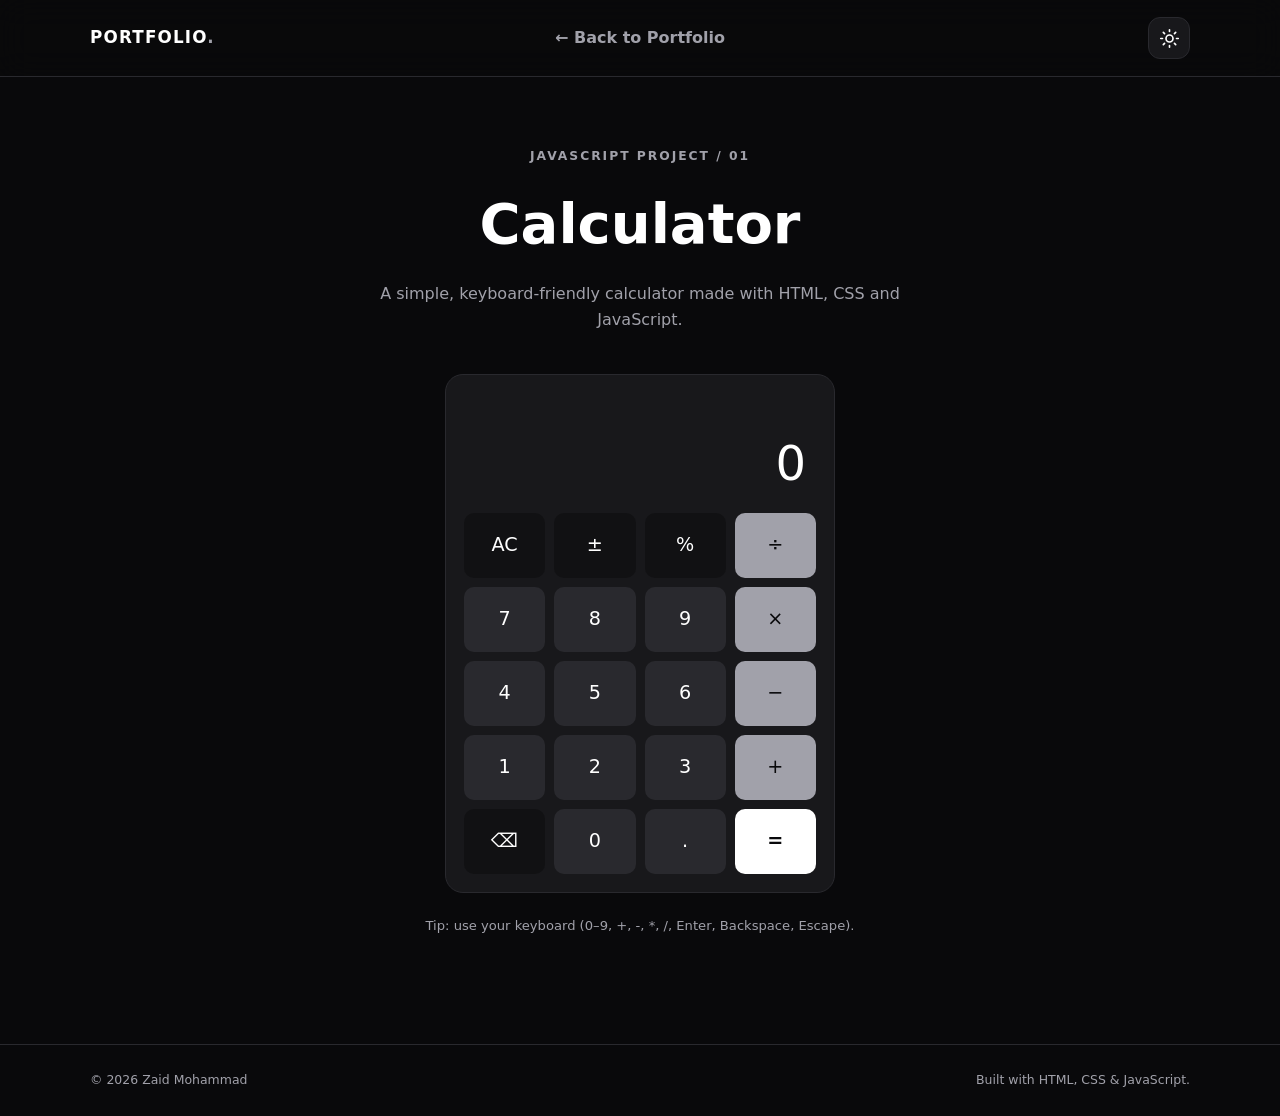
==== calculator.html @ cfcbc049 "Add files via upload" ====
<!DOCTYPE html><html lang="en" dir="ltr"><head><meta charset="UTF-8"><meta name="viewport" content="width=device-width, initial-scale=1"><meta name="description" content="JavaScript calculator project"><title>Calculator | Portfolio</title><script>try{document.documentElement.dataset.theme=localStorage.getItem('portfolio-theme')||'dark';document.documentElement.dir='ltr'}catch(e){document.documentElement.dataset.theme='dark'}</script><link rel="stylesheet" href="./css/style.css"><script defer src="./js/main.js"></script><script defer src="./js/calculator.js"></script></head><body><header class="site-header"><nav class="nav container"><a class="brand" href="./index.html">PORTFOLIO<span class="dot">.</span></a><a class="back-link" href="./index.html#projects">← Back to Portfolio</a><div class="nav-actions"><button class="icon-button theme-button" type="button" aria-label="Switch color theme"><svg class="theme-icon theme-icon-sun" viewBox="0 0 24 24" aria-hidden="true" fill="none" stroke="currentColor" stroke-width="1.9" stroke-linecap="round" stroke-linejoin="round"><circle cx="12" cy="12" r="4"/><path d="M12 2v2M12 20v2M4.93 4.93l1.42 1.42M17.65 17.65l1.42 1.42M2 12h2M20 12h2M4.93 19.07l1.42-1.42M17.65 6.35l1.42-1.42"/></svg><svg class="theme-icon theme-icon-moon" viewBox="0 0 24 24" aria-hidden="true" fill="none" stroke="currentColor" stroke-width="1.8" stroke-linecap="round" stroke-linejoin="round"><path d="M20.5 14.8A9 9 0 1 1 9.2 3.5A7 7 0 0 0 20.5 14.8Z"/></svg></button></div></nav></header><main class="calculator-page container"><div class="calculator-intro"><span class="eyebrow">JAVASCRIPT PROJECT / 01</span><h1>Calculator</h1><p>A simple, keyboard-friendly calculator made with HTML, CSS and JavaScript.</p></div><section class="calculator" aria-label="Calculator"><div class="calculator-display" aria-live="polite"><div class="calc-history" id="calcHistory">&nbsp;</div><div class="calc-value" id="calcDisplay">0</div></div><div class="calculator-grid"><button data-action="clear" class="calc-key utility">AC</button><button data-action="sign" class="calc-key utility">±</button><button data-action="percent" class="calc-key utility">%</button><button data-action="operator" data-value="/" class="calc-key operator">÷</button><button data-action="digit" data-value="7" class="calc-key">7</button><button data-action="digit" data-value="8" class="calc-key">8</button><button data-action="digit" data-value="9" class="calc-key">9</button><button data-action="operator" data-value="*" class="calc-key operator">×</button><button data-action="digit" data-value="4" class="calc-key">4</button><button data-action="digit" data-value="5" class="calc-key">5</button><button data-action="digit" data-value="6" class="calc-key">6</button><button data-action="operator" data-value="-" class="calc-key operator">−</button><button data-action="digit" data-value="1" class="calc-key">1</button><button data-action="digit" data-value="2" class="calc-key">2</button><button data-action="digit" data-value="3" class="calc-key">3</button><button data-action="operator" data-value="+" class="calc-key operator">+</button><button data-action="backspace" class="calc-key utility" aria-label="Backspace">⌫</button><button data-action="digit" data-value="0" class="calc-key">0</button><button data-action="decimal" class="calc-key">.</button><button data-action="equals" class="calc-key equals">=</button></div></section><p class="calculator-hint">Tip: use your keyboard (0–9, +, -, *, /, Enter, Backspace, Escape).</p></main><footer class="footer"><div class="container footer-inner"><span>© <span id="year"></span> <span class="footer-name">YOUR NAME</span></span><span>Built with HTML, CSS & JavaScript.</span></div></footer></body></html>
---- css/style.css ----
:root{color-scheme:dark;--bg:#09090b;--surface:#111113;--card:#18181b;--text:#fff;--muted:#a1a1aa;--border:#29292e;--contrast:#09090b;--nav:rgba(9,9,11,.78)}:root[data-theme=light]{color-scheme:light;--bg:#fafafa;--surface:#f3f3f4;--card:#fff;--text:#101014;--muted:#606069;--border:#dedee2;--contrast:#fff;--nav:rgba(250,250,250,.82)}*{box-sizing:border-box}html{scroll-behavior:smooth;scroll-padding-top:85px}body{margin:0;background:var(--bg);color:var(--text);font-family:Inter,system-ui,-apple-system,'Segoe UI',Tahoma,Arial,sans-serif;line-height:1.65;transition:background .3s,color .3s}a{color:inherit;text-decoration:none}button{font:inherit;cursor:pointer}button:focus-visible,a:focus-visible{outline:2px solid var(--text);outline-offset:4px}.container{width:min(1100px,calc(100% - 44px));margin:auto}.site-header{position:sticky;top:0;z-index:50;border-bottom:1px solid var(--border);background:var(--nav);backdrop-filter:blur(16px);-webkit-backdrop-filter:blur(16px)}.nav{min-height:76px;display:flex;align-items:center;gap:25px}.brand{font-weight:850;letter-spacing:.07em;font-size:1.05rem;white-space:nowrap}.dot{color:var(--muted)}.nav-links{display:flex;gap:25px;margin-inline-start:auto}.nav-links a,.back-link{color:var(--muted);font-size:.88rem;transition:color .2s}.nav-links a:hover,.nav-links a.active,.back-link:hover{color:var(--text)}.nav-actions{display:flex;gap:8px;margin-inline-start:8px}.icon-button,.menu-toggle{min-width:39px;height:39px;border:1px solid var(--border);background:var(--card);color:var(--text);border-radius:9px}.icon-button:hover,.menu-toggle:hover{border-color:var(--muted)}.menu-toggle{display:none;margin-inline-start:auto}.hero{min-height:calc(100vh - 76px);min-height:calc(100svh - 76px);display:flex;flex-direction:column;justify-content:space-between}.hero-inner{padding:clamp(85px,13vw,155px) 0 80px;max-width:850px}.eyebrow,.section-index{font-size:.77rem;font-weight:650;letter-spacing:.16em;color:var(--muted)}h1,h2,h3,p{margin-top:0}.hero h1{font-size:clamp(2.7rem,7.5vw,6rem);letter-spacing:-.065em;line-height:1.15;margin:20px 0 10px}.name{overflow-wrap:anywhere}.typing-line{font-size:clamp(1.45rem,3.5vw,2.65rem);font-weight:550;color:var(--muted);letter-spacing:-.04em;min-height:1.6em}.cursor{animation:blink .85s steps(1) infinite}.lead{color:var(--muted);font-size:1.05rem;max-width:590px;margin:20px 0 32px}.hero-buttons{display:flex;flex-wrap:wrap;gap:12px}.btn{display:inline-flex;align-items:center;justify-content:center;padding:12px 22px;border-radius:9px;font-weight:650;font-size:.9rem;transition:transform .22s,background .22s}.btn:hover{transform:translateY(-3px)}.btn-primary{background:var(--text);color:var(--contrast)}.btn-outline{border:1px solid var(--border)}.btn-outline:hover{background:var(--card)}.hero-bottom{display:flex;justify-content:space-between;gap:15px;padding:23px 0;border-top:1px solid var(--border);font-size:.78rem;color:var(--muted)}.section{padding:110px 0;scroll-margin-top:75px}.section-alt{background:var(--surface)}.section-head{margin-bottom:42px}.section-head h2{font-size:clamp(2rem,4.5vw,3.2rem);letter-spacing:-.05em;line-height:1.2;margin:14px 0}.section-head p{color:var(--muted)}.about-layout{display:grid;grid-template-columns:1fr 1fr;gap:65px}.large-copy{font-size:clamp(1.45rem,3vw,2.1rem);line-height:1.4;letter-spacing:-.035em}.body-copy{color:var(--muted)}.skills-grid{display:grid;grid-template-columns:repeat(3,1fr);gap:15px}.skill-card{min-height:145px;border:1px solid var(--border);background:var(--card);border-radius:14px;display:flex;flex-direction:column;align-items:center;justify-content:center;gap:12px;font-weight:600;transition:transform .25s,border-color .25s}.skill-card:hover,.project-card:hover{transform:translateY(-5px);border-color:var(--muted)}.skill-symbol{display:grid;place-items:center;min-width:46px;height:46px;padding:0 6px;border-radius:10px;background:var(--border);font-size:.85rem}.project-grid{display:grid;grid-template-columns:repeat(2,1fr);gap:20px}.project-card{background:var(--card);border:1px solid var(--border);border-radius:15px;overflow:hidden;transition:transform .25s,border-color .25s}.project-visual{height:230px;background:linear-gradient(135deg,var(--card),var(--border));display:flex;flex-direction:column;align-items:center;justify-content:center;position:relative}.visual-icon{font-size:5rem;font-weight:250;letter-spacing:-.08em}.visual-caption{position:absolute;bottom:16px;left:20px;color:var(--muted);font-size:.68rem;letter-spacing:.15em}.project-info{padding:24px}.project-info h3{font-size:1.3rem;margin-bottom:5px}.project-info p{color:var(--muted);font-size:.9rem}.project-link{display:inline-block;font-size:.88rem;font-weight:650;margin-top:10px;border-bottom:1px solid var(--muted);padding-bottom:3px}.project-link:hover{opacity:.65}.contact-section{padding-bottom:140px}.contact-links{max-width:620px}.contact-link{display:flex;justify-content:space-between;padding:20px 2px;border-bottom:1px solid var(--border);font-size:1.3rem;transition:padding .2s}.contact-link:hover{padding-inline:10px}.placeholder-note{font-size:.8rem;color:var(--muted);margin-top:20px}.footer{border-top:1px solid var(--border)}.footer-inner{padding:25px 0;display:flex;justify-content:space-between;gap:20px;font-size:.78rem;color:var(--muted)}.reveal{opacity:0;transform:translateY(25px);transition:opacity .7s ease,transform .7s ease}.reveal.visible{opacity:1;transform:none}.calculator-page{min-height:calc(100svh - 155px);padding-top:65px;padding-bottom:95px;display:flex;flex-direction:column;align-items:center}.calculator-intro{text-align:center;max-width:540px}.calculator-intro h1{font-size:clamp(2.2rem,5vw,3.5rem);margin:10px 0}.calculator-intro p,.calculator-hint{color:var(--muted)}.calculator{width:min(100%,390px);background:var(--card);border:1px solid var(--border);border-radius:18px;padding:18px;margin-top:24px;direction:ltr}.calculator-display{min-height:120px;display:flex;flex-direction:column;justify-content:flex-end;text-align:right;padding:14px 10px 20px;overflow:hidden}.calc-history{font-size:.85rem;color:var(--muted);min-height:25px}.calc-value{font-size:clamp(2.1rem,7vw,3rem);line-height:1.25;overflow-wrap:anywhere;font-variant-numeric:tabular-nums}.calculator-grid{display:grid;grid-template-columns:repeat(4,1fr);gap:9px}.calc-key{border:0;border-radius:10px;background:var(--border);color:var(--text);height:65px;font-size:1.2rem;transition:transform .12s,filter .12s}.calc-key:hover{filter:brightness(1.16)}.calc-key:active{transform:scale(.95)}.calc-key.utility{background:var(--surface)}.calc-key.operator{background:var(--muted);color:var(--contrast)}.calc-key.equals{background:var(--text);color:var(--contrast);font-weight:700}.calculator-hint{font-size:.82rem;text-align:center;margin-top:22px}.back-link{margin-inline-start:auto}@keyframes blink{50%{opacity:0}}@media(max-width:760px){.nav{gap:12px;min-height:67px}.menu-toggle{display:block}.nav-links{display:none;position:absolute;top:100%;left:0;right:0;background:var(--bg);border-bottom:1px solid var(--border);padding:18px 22px;flex-direction:column;gap:15px}.nav-links.open{display:flex}.nav-actions{margin-inline-start:0}.hero-inner{padding-top:100px}.section{padding:75px 0}.about-layout,.project-grid{grid-template-columns:1fr;gap:20px}.skills-grid{grid-template-columns:repeat(2,1fr)}.footer-inner{flex-direction:column;gap:5px}.hero-bottom{font-size:.7rem}.back-link{font-size:.75rem}}@media(max-width:360px){.container{width:calc(100% - 28px)}.brand{font-size:.86rem}.nav{gap:7px}.icon-button,.menu-toggle{min-width:34px;height:34px}.calculator{padding:10px}.calc-key{height:56px}}@media(prefers-reduced-motion:reduce){html{scroll-behavior:auto}*,*::before,*::after{animation-duration:.01ms!important;transition-duration:.01ms!important}.reveal{opacity:1;transform:none}}


/* Contact cards retain their original layout in English. */
.contact-links{max-width:none;display:flex;gap:16px}
.contact-link{flex:1;min-width:0;display:flex;align-items:center;justify-content:space-between;gap:12px;padding:22px 24px;border:1px solid var(--border);border-radius:13px;background:var(--card);font-size:1.15rem;transition:transform .2s,border-color .2s}
.contact-link:hover{padding:22px 24px;transform:translateY(-3px);border-color:var(--muted)}
@media(max-width:540px){.contact-links{flex-direction:column}}


/* Navigation refinement: centered links independent of logo and theme button. */
@media (min-width: 761px) {
  .nav { display:grid;grid-template-columns:minmax(0,1fr) auto minmax(0,1fr);align-items:center;gap:24px; }
  .nav .brand { justify-self:start; }
  .nav-links { margin:0;justify-self:center;align-items:center;gap:clamp(18px,2.4vw,34px); }
  .nav-links a { font-size:1rem;font-weight:600; }
  .nav-actions { margin:0;justify-self:end; }
  .back-link { margin:0;justify-self:center;font-size:1rem;font-weight:600; }
}
.theme-button { display:inline-grid;place-items:center;width:42px;height:42px;padding:0;border-radius:12px;transition:background .2s,border-color .2s,transform .2s; }
.theme-button:hover { background:var(--border);transform:translateY(-1px); }
.theme-button .theme-icon { width:21px;height:21px;display:none; }
:root[data-theme="dark"] .theme-icon-sun { display:block; }
:root[data-theme="light"] .theme-icon-moon { display:block; }
@media (max-width:760px) {
  .theme-button { width:39px;height:39px; }
}
@media (max-width:360px) {
  .theme-button { width:34px;height:34px; }
}

/* Profile content enhancements */
.about-facts{display:grid;grid-template-columns:repeat(3,minmax(0,1fr));gap:16px;margin-top:36px}
.fact-card{display:flex;flex-direction:column;gap:7px;background:var(--card);border:1px solid var(--border);border-radius:14px;padding:24px;transition:transform .25s,border-color .25s}
.fact-card:hover{transform:translateY(-4px);border-color:var(--muted)}
.fact-icon{font-size:1.5rem;line-height:1.3}.fact-label{color:var(--muted);font-size:.82rem}.fact-card strong{font-size:1rem}
@media(max-width:640px){.about-facts{grid-template-columns:1fr}.fact-card{padding:18px}}

/* Hero title: one line on desktop, natural wrapping on smaller screens. */
@media (min-width: 900px) {
  .hero-inner { max-width: 100%; }
  .hero-title { font-size: clamp(2.8rem, 4.3vw, 4.35rem); letter-spacing: -.055em; white-space: nowrap; }
  .hero-title .name { overflow-wrap: normal; }
}
@media (max-width: 899px) {
  .hero-title { font-size: clamp(2.35rem, 6vw, 4rem); }
  .hero-title .name { overflow-wrap: normal; }
}

/* Linked cards preserve the existing monochrome card styling. */
.skill-card, .fact-card { color:var(--text); text-decoration:none; }
a.skill-card, a.fact-card { cursor:pointer; }
a.skill-card:focus-visible, a.fact-card:focus-visible { outline:2px solid var(--text); outline-offset:4px; }
.project-link-pending { color:var(--muted); border-bottom:0; cursor:default; }
.project-link-pending:hover { opacity:1; }
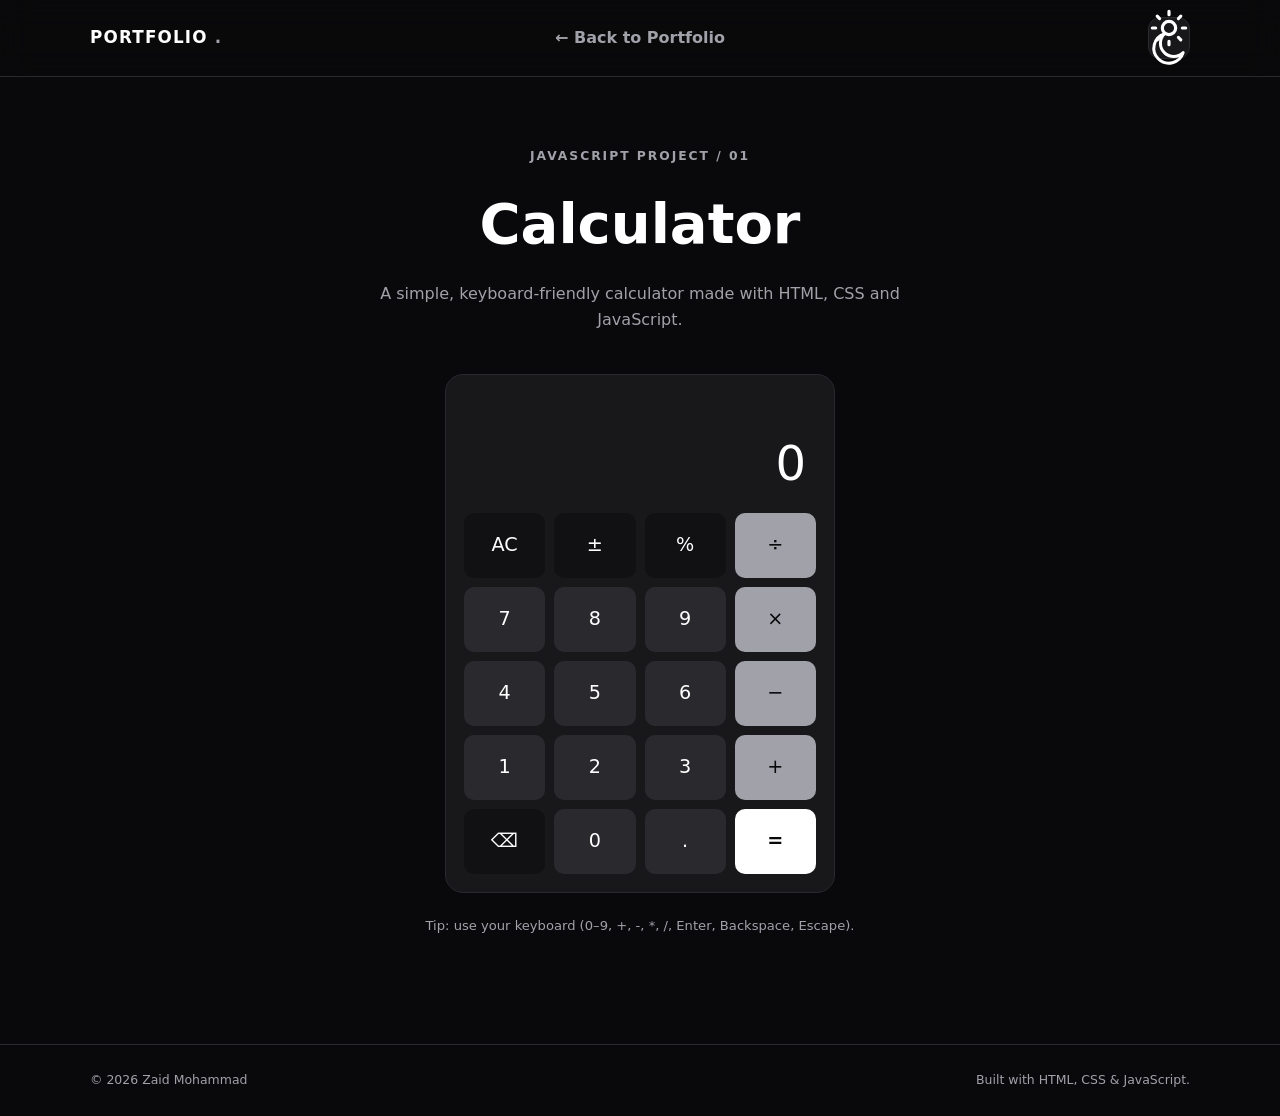
==== commit fc12596a: "Add files via upload" ====
--- a/calculator.html
+++ b/calculator.html
@@ -1 +1,150 @@
-<!DOCTYPE html><html lang="en" dir="ltr"><head><meta charset="UTF-8"><meta name="viewport" content="width=device-width, initial-scale=1"><meta name="description" content="JavaScript calculator project"><title>Calculator | Portfolio</title><script>try{document.documentElement.dataset.theme=localStorage.getItem('portfolio-theme')||'dark';document.documentElement.dir='ltr'}catch(e){document.documentElement.dataset.theme='dark'}</script><link rel="stylesheet" href="./css/style.css"><script defer src="./js/main.js"></script><script defer src="./js/calculator.js"></script></head><body><header class="site-header"><nav class="nav container"><a class="brand" href="./index.html">PORTFOLIO<span class="dot">.</span></a><a class="back-link" href="./index.html#projects">← Back to Portfolio</a><div class="nav-actions"><button class="icon-button theme-button" type="button" aria-label="Switch color theme"><svg class="theme-icon theme-icon-sun" viewBox="0 0 24 24" aria-hidden="true" fill="none" stroke="currentColor" stroke-width="1.9" stroke-linecap="round" stroke-linejoin="round"><circle cx="12" cy="12" r="4"/><path d="M12 2v2M12 20v2M4.93 4.93l1.42 1.42M17.65 17.65l1.42 1.42M2 12h2M20 12h2M4.93 19.07l1.42-1.42M17.65 6.35l1.42-1.42"/></svg><svg class="theme-icon theme-icon-moon" viewBox="0 0 24 24" aria-hidden="true" fill="none" stroke="currentColor" stroke-width="1.8" stroke-linecap="round" stroke-linejoin="round"><path d="M20.5 14.8A9 9 0 1 1 9.2 3.5A7 7 0 0 0 20.5 14.8Z"/></svg></button></div></nav></header><main class="calculator-page container"><div class="calculator-intro"><span class="eyebrow">JAVASCRIPT PROJECT / 01</span><h1>Calculator</h1><p>A simple, keyboard-friendly calculator made with HTML, CSS and JavaScript.</p></div><section class="calculator" aria-label="Calculator"><div class="calculator-display" aria-live="polite"><div class="calc-history" id="calcHistory">&nbsp;</div><div class="calc-value" id="calcDisplay">0</div></div><div class="calculator-grid"><button data-action="clear" class="calc-key utility">AC</button><button data-action="sign" class="calc-key utility">±</button><button data-action="percent" class="calc-key utility">%</button><button data-action="operator" data-value="/" class="calc-key operator">÷</button><button data-action="digit" data-value="7" class="calc-key">7</button><button data-action="digit" data-value="8" class="calc-key">8</button><button data-action="digit" data-value="9" class="calc-key">9</button><button data-action="operator" data-value="*" class="calc-key operator">×</button><button data-action="digit" data-value="4" class="calc-key">4</button><button data-action="digit" data-value="5" class="calc-key">5</button><button data-action="digit" data-value="6" class="calc-key">6</button><button data-action="operator" data-value="-" class="calc-key operator">−</button><button data-action="digit" data-value="1" class="calc-key">1</button><button data-action="digit" data-value="2" class="calc-key">2</button><button data-action="digit" data-value="3" class="calc-key">3</button><button data-action="operator" data-value="+" class="calc-key operator">+</button><button data-action="backspace" class="calc-key utility" aria-label="Backspace">⌫</button><button data-action="digit" data-value="0" class="calc-key">0</button><button data-action="decimal" class="calc-key">.</button><button data-action="equals" class="calc-key equals">=</button></div></section><p class="calculator-hint">Tip: use your keyboard (0–9, +, -, *, /, Enter, Backspace, Escape).</p></main><footer class="footer"><div class="container footer-inner"><span>© <span id="year"></span> <span class="footer-name">YOUR NAME</span></span><span>Built with HTML, CSS & JavaScript.</span></div></footer></body></html>
+<!DOCTYPE html>
+<html dir="ltr" lang="en">
+ <head>
+  <meta charset="utf-8"/>
+  <meta content="width=device-width, initial-scale=1" name="viewport"/>
+  <meta content="JavaScript calculator project" name="description"/>
+  <title>
+   Calculator | Portfolio
+  </title>
+  <script>
+   try{document.documentElement.dataset.theme=localStorage.getItem('portfolio-theme')||'dark';document.documentElement.dir='ltr'}catch(e){document.documentElement.dataset.theme='dark'}
+  </script>
+  <link href="./css/style.css" rel="stylesheet"/>
+  <script defer="" src="./js/main.js">
+  </script>
+  <script defer="" src="./js/calculator.js">
+  </script>
+ </head>
+ <body>
+  <header class="site-header">
+   <nav class="nav container">
+    <a class="brand" href="./index.html">
+     PORTFOLIO
+     <span class="dot">
+      .
+     </span>
+    </a>
+    <a class="back-link" href="./index.html#projects">
+     ← Back to Portfolio
+    </a>
+    <div class="nav-actions">
+     <button aria-label="Switch color theme" class="icon-button theme-button" type="button">
+      <svg aria-hidden="true" class="theme-icon theme-icon-sun" fill="none" stroke="currentColor" stroke-linecap="round" stroke-linejoin="round" stroke-width="1.9" viewbox="0 0 24 24">
+       <circle cx="12" cy="12" r="4">
+       </circle>
+       <path d="M12 2v2M12 20v2M4.93 4.93l1.42 1.42M17.65 17.65l1.42 1.42M2 12h2M20 12h2M4.93 19.07l1.42-1.42M17.65 6.35l1.42-1.42">
+       </path>
+      </svg>
+      <svg aria-hidden="true" class="theme-icon theme-icon-moon" fill="none" stroke="currentColor" stroke-linecap="round" stroke-linejoin="round" stroke-width="1.8" viewbox="0 0 24 24">
+       <path d="M20.5 14.8A9 9 0 1 1 9.2 3.5A7 7 0 0 0 20.5 14.8Z">
+       </path>
+      </svg>
+     </button>
+    </div>
+   </nav>
+  </header>
+  <main class="calculator-page container">
+   <div class="calculator-intro">
+    <span class="eyebrow">
+     JAVASCRIPT PROJECT / 01
+    </span>
+    <h1>
+     Calculator
+    </h1>
+    <p>
+     A simple, keyboard-friendly calculator made with HTML, CSS and JavaScript.
+    </p>
+   </div>
+   <section aria-label="Calculator" class="calculator">
+    <div aria-live="polite" class="calculator-display">
+     <div class="calc-history" id="calcHistory">
+     </div>
+     <div class="calc-value" id="calcDisplay">
+      0
+     </div>
+    </div>
+    <div class="calculator-grid">
+     <button class="calc-key utility" data-action="clear">
+      AC
+     </button>
+     <button class="calc-key utility" data-action="sign">
+      ±
+     </button>
+     <button class="calc-key utility" data-action="percent">
+      %
+     </button>
+     <button class="calc-key operator" data-action="operator" data-value="/">
+      ÷
+     </button>
+     <button class="calc-key" data-action="digit" data-value="7">
+      7
+     </button>
+     <button class="calc-key" data-action="digit" data-value="8">
+      8
+     </button>
+     <button class="calc-key" data-action="digit" data-value="9">
+      9
+     </button>
+     <button class="calc-key operator" data-action="operator" data-value="*">
+      ×
+     </button>
+     <button class="calc-key" data-action="digit" data-value="4">
+      4
+     </button>
+     <button class="calc-key" data-action="digit" data-value="5">
+      5
+     </button>
+     <button class="calc-key" data-action="digit" data-value="6">
+      6
+     </button>
+     <button class="calc-key operator" data-action="operator" data-value="-">
+      −
+     </button>
+     <button class="calc-key" data-action="digit" data-value="1">
+      1
+     </button>
+     <button class="calc-key" data-action="digit" data-value="2">
+      2
+     </button>
+     <button class="calc-key" data-action="digit" data-value="3">
+      3
+     </button>
+     <button class="calc-key operator" data-action="operator" data-value="+">
+      +
+     </button>
+     <button aria-label="Backspace" class="calc-key utility" data-action="backspace">
+      ⌫
+     </button>
+     <button class="calc-key" data-action="digit" data-value="0">
+      0
+     </button>
+     <button class="calc-key" data-action="decimal">
+      .
+     </button>
+     <button class="calc-key equals" data-action="equals">
+      =
+     </button>
+    </div>
+   </section>
+   <p class="calculator-hint">
+    Tip: use your keyboard (0–9, +, -, *, /, Enter, Backspace, Escape).
+   </p>
+  </main>
+  <footer class="footer">
+   <div class="container footer-inner">
+    <span>
+     ©
+     <span id="year">
+     </span>
+     <span class="footer-name">
+      YOUR NAME
+     </span>
+    </span>
+    <span>
+     Built with HTML, CSS &amp; JavaScript.
+    </span>
+   </div>
+  </footer>
+ </body>
+</html>
--- a/css/style.css
+++ b/css/style.css
@@ -1,55 +1,714 @@
-:root{color-scheme:dark;--bg:#09090b;--surface:#111113;--card:#18181b;--text:#fff;--muted:#a1a1aa;--border:#29292e;--contrast:#09090b;--nav:rgba(9,9,11,.78)}:root[data-theme=light]{color-scheme:light;--bg:#fafafa;--surface:#f3f3f4;--card:#fff;--text:#101014;--muted:#606069;--border:#dedee2;--contrast:#fff;--nav:rgba(250,250,250,.82)}*{box-sizing:border-box}html{scroll-behavior:smooth;scroll-padding-top:85px}body{margin:0;background:var(--bg);color:var(--text);font-family:Inter,system-ui,-apple-system,'Segoe UI',Tahoma,Arial,sans-serif;line-height:1.65;transition:background .3s,color .3s}a{color:inherit;text-decoration:none}button{font:inherit;cursor:pointer}button:focus-visible,a:focus-visible{outline:2px solid var(--text);outline-offset:4px}.container{width:min(1100px,calc(100% - 44px));margin:auto}.site-header{position:sticky;top:0;z-index:50;border-bottom:1px solid var(--border);background:var(--nav);backdrop-filter:blur(16px);-webkit-backdrop-filter:blur(16px)}.nav{min-height:76px;display:flex;align-items:center;gap:25px}.brand{font-weight:850;letter-spacing:.07em;font-size:1.05rem;white-space:nowrap}.dot{color:var(--muted)}.nav-links{display:flex;gap:25px;margin-inline-start:auto}.nav-links a,.back-link{color:var(--muted);font-size:.88rem;transition:color .2s}.nav-links a:hover,.nav-links a.active,.back-link:hover{color:var(--text)}.nav-actions{display:flex;gap:8px;margin-inline-start:8px}.icon-button,.menu-toggle{min-width:39px;height:39px;border:1px solid var(--border);background:var(--card);color:var(--text);border-radius:9px}.icon-button:hover,.menu-toggle:hover{border-color:var(--muted)}.menu-toggle{display:none;margin-inline-start:auto}.hero{min-height:calc(100vh - 76px);min-height:calc(100svh - 76px);display:flex;flex-direction:column;justify-content:space-between}.hero-inner{padding:clamp(85px,13vw,155px) 0 80px;max-width:850px}.eyebrow,.section-index{font-size:.77rem;font-weight:650;letter-spacing:.16em;color:var(--muted)}h1,h2,h3,p{margin-top:0}.hero h1{font-size:clamp(2.7rem,7.5vw,6rem);letter-spacing:-.065em;line-height:1.15;margin:20px 0 10px}.name{overflow-wrap:anywhere}.typing-line{font-size:clamp(1.45rem,3.5vw,2.65rem);font-weight:550;color:var(--muted);letter-spacing:-.04em;min-height:1.6em}.cursor{animation:blink .85s steps(1) infinite}.lead{color:var(--muted);font-size:1.05rem;max-width:590px;margin:20px 0 32px}.hero-buttons{display:flex;flex-wrap:wrap;gap:12px}.btn{display:inline-flex;align-items:center;justify-content:center;padding:12px 22px;border-radius:9px;font-weight:650;font-size:.9rem;transition:transform .22s,background .22s}.btn:hover{transform:translateY(-3px)}.btn-primary{background:var(--text);color:var(--contrast)}.btn-outline{border:1px solid var(--border)}.btn-outline:hover{background:var(--card)}.hero-bottom{display:flex;justify-content:space-between;gap:15px;padding:23px 0;border-top:1px solid var(--border);font-size:.78rem;color:var(--muted)}.section{padding:110px 0;scroll-margin-top:75px}.section-alt{background:var(--surface)}.section-head{margin-bottom:42px}.section-head h2{font-size:clamp(2rem,4.5vw,3.2rem);letter-spacing:-.05em;line-height:1.2;margin:14px 0}.section-head p{color:var(--muted)}.about-layout{display:grid;grid-template-columns:1fr 1fr;gap:65px}.large-copy{font-size:clamp(1.45rem,3vw,2.1rem);line-height:1.4;letter-spacing:-.035em}.body-copy{color:var(--muted)}.skills-grid{display:grid;grid-template-columns:repeat(3,1fr);gap:15px}.skill-card{min-height:145px;border:1px solid var(--border);background:var(--card);border-radius:14px;display:flex;flex-direction:column;align-items:center;justify-content:center;gap:12px;font-weight:600;transition:transform .25s,border-color .25s}.skill-card:hover,.project-card:hover{transform:translateY(-5px);border-color:var(--muted)}.skill-symbol{display:grid;place-items:center;min-width:46px;height:46px;padding:0 6px;border-radius:10px;background:var(--border);font-size:.85rem}.project-grid{display:grid;grid-template-columns:repeat(2,1fr);gap:20px}.project-card{background:var(--card);border:1px solid var(--border);border-radius:15px;overflow:hidden;transition:transform .25s,border-color .25s}.project-visual{height:230px;background:linear-gradient(135deg,var(--card),var(--border));display:flex;flex-direction:column;align-items:center;justify-content:center;position:relative}.visual-icon{font-size:5rem;font-weight:250;letter-spacing:-.08em}.visual-caption{position:absolute;bottom:16px;left:20px;color:var(--muted);font-size:.68rem;letter-spacing:.15em}.project-info{padding:24px}.project-info h3{font-size:1.3rem;margin-bottom:5px}.project-info p{color:var(--muted);font-size:.9rem}.project-link{display:inline-block;font-size:.88rem;font-weight:650;margin-top:10px;border-bottom:1px solid var(--muted);padding-bottom:3px}.project-link:hover{opacity:.65}.contact-section{padding-bottom:140px}.contact-links{max-width:620px}.contact-link{display:flex;justify-content:space-between;padding:20px 2px;border-bottom:1px solid var(--border);font-size:1.3rem;transition:padding .2s}.contact-link:hover{padding-inline:10px}.placeholder-note{font-size:.8rem;color:var(--muted);margin-top:20px}.footer{border-top:1px solid var(--border)}.footer-inner{padding:25px 0;display:flex;justify-content:space-between;gap:20px;font-size:.78rem;color:var(--muted)}.reveal{opacity:0;transform:translateY(25px);transition:opacity .7s ease,transform .7s ease}.reveal.visible{opacity:1;transform:none}.calculator-page{min-height:calc(100svh - 155px);padding-top:65px;padding-bottom:95px;display:flex;flex-direction:column;align-items:center}.calculator-intro{text-align:center;max-width:540px}.calculator-intro h1{font-size:clamp(2.2rem,5vw,3.5rem);margin:10px 0}.calculator-intro p,.calculator-hint{color:var(--muted)}.calculator{width:min(100%,390px);background:var(--card);border:1px solid var(--border);border-radius:18px;padding:18px;margin-top:24px;direction:ltr}.calculator-display{min-height:120px;display:flex;flex-direction:column;justify-content:flex-end;text-align:right;padding:14px 10px 20px;overflow:hidden}.calc-history{font-size:.85rem;color:var(--muted);min-height:25px}.calc-value{font-size:clamp(2.1rem,7vw,3rem);line-height:1.25;overflow-wrap:anywhere;font-variant-numeric:tabular-nums}.calculator-grid{display:grid;grid-template-columns:repeat(4,1fr);gap:9px}.calc-key{border:0;border-radius:10px;background:var(--border);color:var(--text);height:65px;font-size:1.2rem;transition:transform .12s,filter .12s}.calc-key:hover{filter:brightness(1.16)}.calc-key:active{transform:scale(.95)}.calc-key.utility{background:var(--surface)}.calc-key.operator{background:var(--muted);color:var(--contrast)}.calc-key.equals{background:var(--text);color:var(--contrast);font-weight:700}.calculator-hint{font-size:.82rem;text-align:center;margin-top:22px}.back-link{margin-inline-start:auto}@keyframes blink{50%{opacity:0}}@media(max-width:760px){.nav{gap:12px;min-height:67px}.menu-toggle{display:block}.nav-links{display:none;position:absolute;top:100%;left:0;right:0;background:var(--bg);border-bottom:1px solid var(--border);padding:18px 22px;flex-direction:column;gap:15px}.nav-links.open{display:flex}.nav-actions{margin-inline-start:0}.hero-inner{padding-top:100px}.section{padding:75px 0}.about-layout,.project-grid{grid-template-columns:1fr;gap:20px}.skills-grid{grid-template-columns:repeat(2,1fr)}.footer-inner{flex-direction:column;gap:5px}.hero-bottom{font-size:.7rem}.back-link{font-size:.75rem}}@media(max-width:360px){.container{width:calc(100% - 28px)}.brand{font-size:.86rem}.nav{gap:7px}.icon-button,.menu-toggle{min-width:34px;height:34px}.calculator{padding:10px}.calc-key{height:56px}}@media(prefers-reduced-motion:reduce){html{scroll-behavior:auto}*,*::before,*::after{animation-duration:.01ms!important;transition-duration:.01ms!important}.reveal{opacity:1;transform:none}}
-
-
+:root {
+  color-scheme:dark;
+  --bg:#09090b;
+  --surface:#111113;
+  --card:#18181b;
+  --text:#fff;
+  --muted:#a1a1aa;
+  --border:#29292e;
+  --contrast:#09090b;
+  --nav:rgba(9, 9, 11, .78)
+}
+:root[data-theme=light] {
+  color-scheme:light;
+  --bg:#fafafa;
+  --surface:#f3f3f4;
+  --card:#fff;
+  --text:#101014;
+  --muted:#606069;
+  --border:#dedee2;
+  --contrast:#fff;
+  --nav:rgba(250, 250, 250, .82)
+}
+* {
+  box-sizing:border-box
+}
+html {
+  scroll-behavior:smooth;
+  scroll-padding-top:85px
+}
+body {
+  margin:0;
+  background:var(--bg);
+  color:var(--text);
+  font-family:Inter, system-ui, -apple-system, 'Segoe UI', Tahoma, Arial, sans-serif;
+  line-height:1.65;
+  transition:background .3s, color .3s
+}
+a {
+  color:inherit;
+  text-decoration:none
+}
+button {
+  font:inherit;
+  cursor:pointer
+}
+button:focus-visible, a:focus-visible {
+  outline:2px solid var(--text);
+  outline-offset:4px
+}
+.container {
+  width:min(1100px, calc(100% - 44px));
+  margin:auto
+}
+.site-header {
+  position:sticky;
+  top:0;
+  z-index:50;
+  border-bottom:1px solid var(--border);
+  background:var(--nav);
+  backdrop-filter:blur(16px);
+  -webkit-backdrop-filter:blur(16px)
+}
+.nav {
+  min-height:76px;
+  display:flex;
+  align-items:center;
+  gap:25px
+}
+.brand {
+  font-weight:850;
+  letter-spacing:.07em;
+  font-size:1.05rem;
+  white-space:nowrap
+}
+.dot {
+  color:var(--muted)
+}
+.nav-links {
+  display:flex;
+  gap:25px;
+  margin-inline-start:auto
+}
+.nav-links a,.back-link {
+  color:var(--muted);
+  font-size:.88rem;
+  transition:color .2s
+}
+.nav-links a:hover,.nav-links a.active,.back-link:hover {
+  color:var(--text)
+}
+.nav-actions {
+  display:flex;
+  gap:8px;
+  margin-inline-start:8px
+}
+.icon-button,.menu-toggle {
+  min-width:39px;
+  height:39px;
+  border:1px solid var(--border);
+  background:var(--card);
+  color:var(--text);
+  border-radius:9px
+}
+.icon-button:hover,.menu-toggle:hover {
+  border-color:var(--muted)
+}
+.menu-toggle {
+  display:none;
+  margin-inline-start:auto
+}
+.hero {
+  min-height:calc(100vh - 76px);
+  min-height:calc(100svh - 76px);
+  display:flex;
+  flex-direction:column;
+  justify-content:space-between
+}
+.hero-inner {
+  padding:clamp(85px, 13vw, 155px) 0 80px;
+  max-width:850px
+}
+.eyebrow,.section-index {
+  font-size:.77rem;
+  font-weight:650;
+  letter-spacing:.16em;
+  color:var(--muted)
+}
+h1, h2, h3, p {
+  margin-top:0
+}
+.hero h1 {
+  font-size:clamp(2.7rem, 7.5vw, 6rem);
+  letter-spacing:-.065em;
+  line-height:1.15;
+  margin:20px 0 10px
+}
+.name {
+  overflow-wrap:anywhere
+}
+.typing-line {
+  font-size:clamp(1.45rem, 3.5vw, 2.65rem);
+  font-weight:550;
+  color:var(--muted);
+  letter-spacing:-.04em;
+  min-height:1.6em
+}
+.cursor {
+  animation:blink .85s steps(1) infinite
+}
+.lead {
+  color:var(--muted);
+  font-size:1.05rem;
+  max-width:590px;
+  margin:20px 0 32px
+}
+.hero-buttons {
+  display:flex;
+  flex-wrap:wrap;
+  gap:12px
+}
+.btn {
+  display:inline-flex;
+  align-items:center;
+  justify-content:center;
+  padding:12px 22px;
+  border-radius:9px;
+  font-weight:650;
+  font-size:.9rem;
+  transition:transform .22s, background .22s
+}
+.btn:hover {
+  transform:translateY(-3px)
+}
+.btn-primary {
+  background:var(--text);
+  color:var(--contrast)
+}
+.btn-outline {
+  border:1px solid var(--border)
+}
+.btn-outline:hover {
+  background:var(--card)
+}
+.hero-bottom {
+  display:flex;
+  justify-content:space-between;
+  gap:15px;
+  padding:23px 0;
+  border-top:1px solid var(--border);
+  font-size:.78rem;
+  color:var(--muted)
+}
+.section {
+  padding:110px 0;
+  scroll-margin-top:75px
+}
+.section-alt {
+  background:var(--surface)
+}
+.section-head {
+  margin-bottom:42px
+}
+.section-head h2 {
+  font-size:clamp(2rem, 4.5vw, 3.2rem);
+  letter-spacing:-.05em;
+  line-height:1.2;
+  margin:14px 0
+}
+.section-head p {
+  color:var(--muted)
+}
+.about-layout {
+  display:grid;
+  grid-template-columns:1fr 1fr;
+  gap:65px
+}
+.large-copy {
+  font-size:clamp(1.45rem, 3vw, 2.1rem);
+  line-height:1.4;
+  letter-spacing:-.035em
+}
+.body-copy {
+  color:var(--muted)
+}
+.skills-grid {
+  display:grid;
+  grid-template-columns:repeat(3, 1fr);
+  gap:15px
+}
+.skill-card {
+  min-height:145px;
+  border:1px solid var(--border);
+  background:var(--card);
+  border-radius:14px;
+  display:flex;
+  flex-direction:column;
+  align-items:center;
+  justify-content:center;
+  gap:12px;
+  font-weight:600;
+  transition:transform .25s, border-color .25s
+}
+.skill-card:hover,.project-card:hover {
+  transform:translateY(-5px);
+  border-color:var(--muted)
+}
+.skill-symbol {
+  display:grid;
+  place-items:center;
+  min-width:46px;
+  height:46px;
+  padding:0 6px;
+  border-radius:10px;
+  background:var(--border);
+  font-size:.85rem
+}
+.project-grid {
+  display:grid;
+  grid-template-columns:repeat(2, 1fr);
+  gap:20px
+}
+.project-card {
+  background:var(--card);
+  border:1px solid var(--border);
+  border-radius:15px;
+  overflow:hidden;
+  transition:transform .25s, border-color .25s
+}
+.project-visual {
+  height:230px;
+  background:linear-gradient(135deg, var(--card), var(--border));
+  display:flex;
+  flex-direction:column;
+  align-items:center;
+  justify-content:center;
+  position:relative
+}
+.visual-icon {
+  font-size:5rem;
+  font-weight:250;
+  letter-spacing:-.08em
+}
+.visual-caption {
+  position:absolute;
+  bottom:16px;
+  left:20px;
+  color:var(--muted);
+  font-size:.68rem;
+  letter-spacing:.15em
+}
+.project-info {
+  padding:24px
+}
+.project-info h3 {
+  font-size:1.3rem;
+  margin-bottom:5px
+}
+.project-info p {
+  color:var(--muted);
+  font-size:.9rem
+}
+.project-link {
+  display:inline-block;
+  font-size:.88rem;
+  font-weight:650;
+  margin-top:10px;
+  border-bottom:1px solid var(--muted);
+  padding-bottom:3px
+}
+.project-link:hover {
+  opacity:.65
+}
+.contact-section {
+  padding-bottom:140px
+}
+.contact-links {
+  max-width:620px
+}
+.contact-link {
+  display:flex;
+  justify-content:space-between;
+  padding:20px 2px;
+  border-bottom:1px solid var(--border);
+  font-size:1.3rem;
+  transition:padding .2s
+}
+.contact-link:hover {
+  padding-inline:10px
+}
+.placeholder-note {
+  font-size:.8rem;
+  color:var(--muted);
+  margin-top:20px
+}
+.footer {
+  border-top:1px solid var(--border)
+}
+.footer-inner {
+  padding:25px 0;
+  display:flex;
+  justify-content:space-between;
+  gap:20px;
+  font-size:.78rem;
+  color:var(--muted)
+}
+.reveal {
+  opacity:0;
+  transform:translateY(25px);
+  transition:opacity .7s ease, transform .7s ease
+}
+.reveal.visible {
+  opacity:1;
+  transform:none
+}
+.calculator-page {
+  min-height:calc(100svh - 155px);
+  padding-top:65px;
+  padding-bottom:95px;
+  display:flex;
+  flex-direction:column;
+  align-items:center
+}
+.calculator-intro {
+  text-align:center;
+  max-width:540px
+}
+.calculator-intro h1 {
+  font-size:clamp(2.2rem, 5vw, 3.5rem);
+  margin:10px 0
+}
+.calculator-intro p,.calculator-hint {
+  color:var(--muted)
+}
+.calculator {
+  width:min(100%, 390px);
+  background:var(--card);
+  border:1px solid var(--border);
+  border-radius:18px;
+  padding:18px;
+  margin-top:24px;
+  direction:ltr
+}
+.calculator-display {
+  min-height:120px;
+  display:flex;
+  flex-direction:column;
+  justify-content:flex-end;
+  text-align:right;
+  padding:14px 10px 20px;
+  overflow:hidden
+}
+.calc-history {
+  font-size:.85rem;
+  color:var(--muted);
+  min-height:25px
+}
+.calc-value {
+  font-size:clamp(2.1rem, 7vw, 3rem);
+  line-height:1.25;
+  overflow-wrap:anywhere;
+  font-variant-numeric:tabular-nums
+}
+.calculator-grid {
+  display:grid;
+  grid-template-columns:repeat(4, 1fr);
+  gap:9px
+}
+.calc-key {
+  border:0;
+  border-radius:10px;
+  background:var(--border);
+  color:var(--text);
+  height:65px;
+  font-size:1.2rem;
+  transition:transform .12s, filter .12s
+}
+.calc-key:hover {
+  filter:brightness(1.16)
+}
+.calc-key:active {
+  transform:scale(.95)
+}
+.calc-key.utility {
+  background:var(--surface)
+}
+.calc-key.operator {
+  background:var(--muted);
+  color:var(--contrast)
+}
+.calc-key.equals {
+  background:var(--text);
+  color:var(--contrast);
+  font-weight:700
+}
+.calculator-hint {
+  font-size:.82rem;
+  text-align:center;
+  margin-top:22px
+}
+.back-link {
+  margin-inline-start:auto
+}
+@keyframes blink {
+  50% {
+    opacity:0
+  }
+}
+@media(max-width:760px) {
+  .nav {
+    gap:12px;
+    min-height:67px
+  }
+  .menu-toggle {
+    display:block
+  }
+  .nav-links {
+    display:none;
+    position:absolute;
+    top:100%;
+    left:0;
+    right:0;
+    background:var(--bg);
+    border-bottom:1px solid var(--border);
+    padding:18px 22px;
+    flex-direction:column;
+    gap:15px
+  }
+  .nav-links.open {
+    display:flex
+  }
+  .nav-actions {
+    margin-inline-start:0
+  }
+  .hero-inner {
+    padding-top:100px
+  }
+  .section {
+    padding:75px 0
+  }
+  .about-layout,.project-grid {
+    grid-template-columns:1fr;
+    gap:20px
+  }
+  .skills-grid {
+    grid-template-columns:repeat(2, 1fr)
+  }
+  .footer-inner {
+    flex-direction:column;
+    gap:5px
+  }
+  .hero-bottom {
+    font-size:.7rem
+  }
+  .back-link {
+    font-size:.75rem
+  }
+}
+@media(max-width:360px) {
+  .container {
+    width:calc(100% - 28px)
+  }
+  .brand {
+    font-size:.86rem
+  }
+  .nav {
+    gap:7px
+  }
+  .icon-button,.menu-toggle {
+    min-width:34px;
+    height:34px
+  }
+  .calculator {
+    padding:10px
+  }
+  .calc-key {
+    height:56px
+  }
+}
+@media(prefers-reduced-motion:reduce) {
+  html {
+    scroll-behavior:auto
+  }
+  *, *::before, *::after {
+    animation-duration:.01ms
+    !important
+    ;
+    transition-duration:.01ms
+    !important
+  }
+  .reveal {
+    opacity:1;
+    transform:none
+  }
+}
 /* Contact cards retain their original layout in English. */
-.contact-links{max-width:none;display:flex;gap:16px}
-.contact-link{flex:1;min-width:0;display:flex;align-items:center;justify-content:space-between;gap:12px;padding:22px 24px;border:1px solid var(--border);border-radius:13px;background:var(--card);font-size:1.15rem;transition:transform .2s,border-color .2s}
-.contact-link:hover{padding:22px 24px;transform:translateY(-3px);border-color:var(--muted)}
-@media(max-width:540px){.contact-links{flex-direction:column}}
-
-
+.contact-links {
+  max-width:none;
+  display:flex;
+  gap:16px
+}
+.contact-link {
+  flex:1;
+  min-width:0;
+  display:flex;
+  align-items:center;
+  justify-content:space-between;
+  gap:12px;
+  padding:22px 24px;
+  border:1px solid var(--border);
+  border-radius:13px;
+  background:var(--card);
+  font-size:1.15rem;
+  transition:transform .2s, border-color .2s
+}
+.contact-link:hover {
+  padding:22px 24px;
+  transform:translateY(-3px);
+  border-color:var(--muted)
+}
+@media(max-width:540px) {
+  .contact-links {
+    flex-direction:column
+  }
+}
 /* Navigation refinement: centered links independent of logo and theme button. */
 @media (min-width: 761px) {
-  .nav { display:grid;grid-template-columns:minmax(0,1fr) auto minmax(0,1fr);align-items:center;gap:24px; }
-  .nav .brand { justify-self:start; }
-  .nav-links { margin:0;justify-self:center;align-items:center;gap:clamp(18px,2.4vw,34px); }
-  .nav-links a { font-size:1rem;font-weight:600; }
-  .nav-actions { margin:0;justify-self:end; }
-  .back-link { margin:0;justify-self:center;font-size:1rem;font-weight:600; }
-}
-.theme-button { display:inline-grid;place-items:center;width:42px;height:42px;padding:0;border-radius:12px;transition:background .2s,border-color .2s,transform .2s; }
-.theme-button:hover { background:var(--border);transform:translateY(-1px); }
-.theme-button .theme-icon { width:21px;height:21px;display:none; }
-:root[data-theme="dark"] .theme-icon-sun { display:block; }
-:root[data-theme="light"] .theme-icon-moon { display:block; }
+  .nav {
+    display:grid;
+    grid-template-columns:minmax(0, 1fr) auto minmax(0, 1fr);
+    align-items:center;
+    gap:24px;
+  }
+  .nav.brand {
+    justify-self:start;
+  }
+  .nav-links {
+    margin:0;
+    justify-self:center;
+    align-items:center;
+    gap:clamp(18px, 2.4vw, 34px);
+  }
+  .nav-links a {
+    font-size:1rem;
+    font-weight:600;
+  }
+  .nav-actions {
+    margin:0;
+    justify-self:end;
+  }
+  .back-link {
+    margin:0;
+    justify-self:center;
+    font-size:1rem;
+    font-weight:600;
+  }
+}
+.theme-button {
+  display:inline-grid;
+  place-items:center;
+  width:42px;
+  height:42px;
+  padding:0;
+  border-radius:12px;
+  transition:background .2s, border-color .2s, transform .2s;
+}
+.theme-button:hover {
+  background:var(--border);
+  transform:translateY(-1px);
+}
+.theme-button.theme-icon {
+  width:21px;
+  height:21px;
+  display:none;
+}
+:root[data-theme="dark"].theme-icon-sun {
+  display:block;
+}
+:root[data-theme="light"].theme-icon-moon {
+  display:block;
+}
 @media (max-width:760px) {
-  .theme-button { width:39px;height:39px; }
+  .theme-button {
+    width:39px;
+    height:39px;
+  }
 }
 @media (max-width:360px) {
-  .theme-button { width:34px;height:34px; }
-}
-
+  .theme-button {
+    width:34px;
+    height:34px;
+  }
+}
 /* Profile content enhancements */
-.about-facts{display:grid;grid-template-columns:repeat(3,minmax(0,1fr));gap:16px;margin-top:36px}
-.fact-card{display:flex;flex-direction:column;gap:7px;background:var(--card);border:1px solid var(--border);border-radius:14px;padding:24px;transition:transform .25s,border-color .25s}
-.fact-card:hover{transform:translateY(-4px);border-color:var(--muted)}
-.fact-icon{font-size:1.5rem;line-height:1.3}.fact-label{color:var(--muted);font-size:.82rem}.fact-card strong{font-size:1rem}
-@media(max-width:640px){.about-facts{grid-template-columns:1fr}.fact-card{padding:18px}}
-
+.about-facts {
+  display:grid;
+  grid-template-columns:repeat(3, minmax(0, 1fr));
+  gap:16px;
+  margin-top:36px
+}
+.fact-card {
+  display:flex;
+  flex-direction:column;
+  gap:7px;
+  background:var(--card);
+  border:1px solid var(--border);
+  border-radius:14px;
+  padding:24px;
+  transition:transform .25s, border-color .25s
+}
+.fact-card:hover {
+  transform:translateY(-4px);
+  border-color:var(--muted)
+}
+.fact-icon {
+  font-size:1.5rem;
+  line-height:1.3
+}
+.fact-label {
+  color:var(--muted);
+  font-size:.82rem
+}
+.fact-card strong {
+  font-size:1rem
+}
+@media(max-width:640px) {
+  .about-facts {
+    grid-template-columns:1fr
+  }
+  .fact-card {
+    padding:18px
+  }
+}
 /* Hero title: one line on desktop, natural wrapping on smaller screens. */
 @media (min-width: 900px) {
-  .hero-inner { max-width: 100%; }
-  .hero-title { font-size: clamp(2.8rem, 4.3vw, 4.35rem); letter-spacing: -.055em; white-space: nowrap; }
-  .hero-title .name { overflow-wrap: normal; }
+  .hero-inner {
+    max-width: 100%;
+  }
+  .hero-title {
+    font-size: clamp(2.8rem, 4.3vw, 4.35rem);
+    letter-spacing: -.055em;
+    white-space: nowrap;
+  }
+  .hero-title.name {
+    overflow-wrap: normal;
+  }
 }
 @media (max-width: 899px) {
-  .hero-title { font-size: clamp(2.35rem, 6vw, 4rem); }
-  .hero-title .name { overflow-wrap: normal; }
-}
-
+  .hero-title {
+    font-size: clamp(2.35rem, 6vw, 4rem);
+  }
+  .hero-title.name {
+    overflow-wrap: normal;
+  }
+}
 /* Linked cards preserve the existing monochrome card styling. */
-.skill-card, .fact-card { color:var(--text); text-decoration:none; }
-a.skill-card, a.fact-card { cursor:pointer; }
-a.skill-card:focus-visible, a.fact-card:focus-visible { outline:2px solid var(--text); outline-offset:4px; }
-.project-link-pending { color:var(--muted); border-bottom:0; cursor:default; }
-.project-link-pending:hover { opacity:1; }
+.skill-card,.fact-card {
+  color:var(--text);
+  text-decoration:none;
+}
+a.skill-card, a.fact-card {
+  cursor:pointer;
+}
+a.skill-card:focus-visible, a.fact-card:focus-visible {
+  outline:2px solid var(--text);
+  outline-offset:4px;
+}
+.project-link-pending {
+  color:var(--muted);
+  border-bottom:0;
+  cursor:default;
+}
+.project-link-pending:hover {
+  opacity:1;
+}
